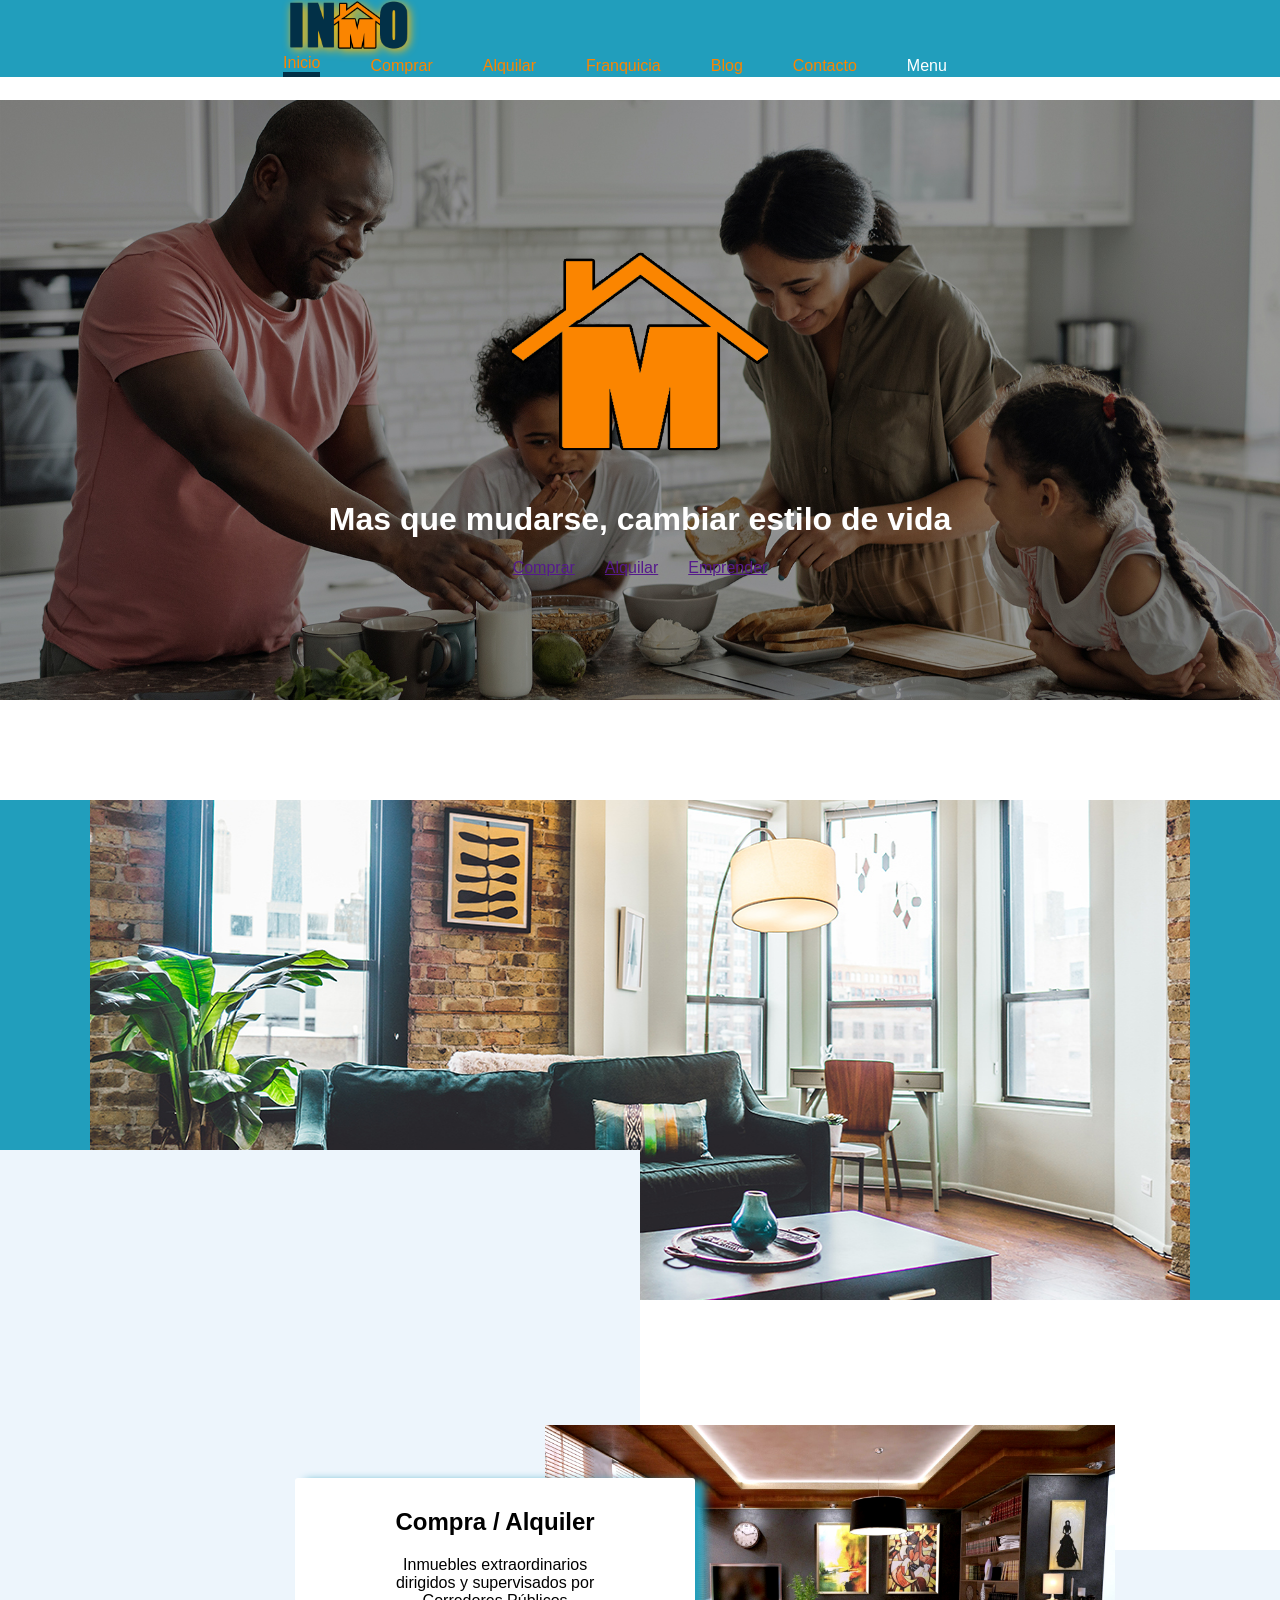
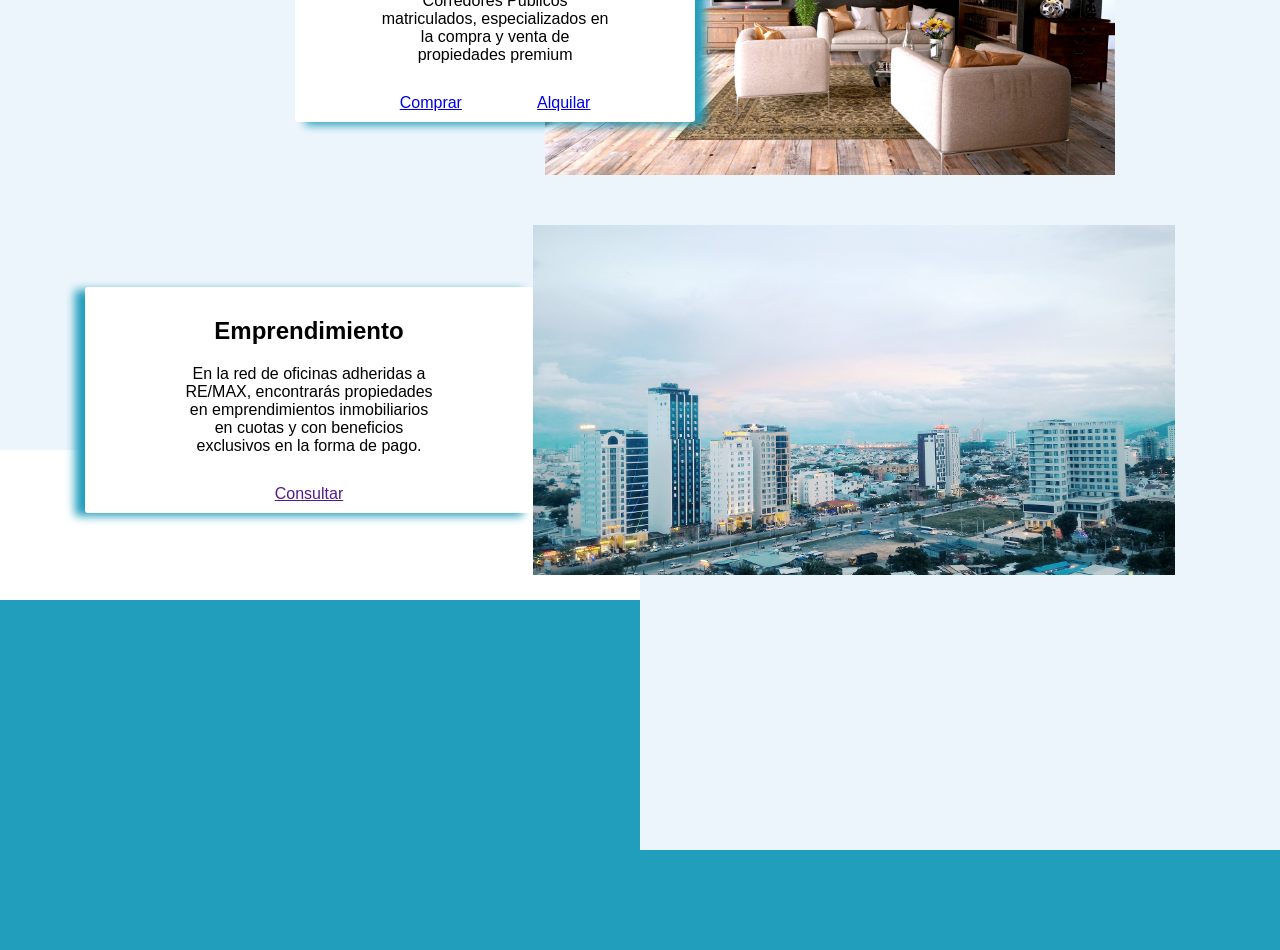
==== index.htm @ b8af3790 "UPDATE link de pagina de inicio" ====
<!DOCTYPE html>
<html lang="en">
    <head>
        <meta charset="UTF-8" />
        <meta http-equiv="X-UA-Compatible" content="IE=edge" />
        <meta name="viewport" content="width=device-width, initial-scale=1.0" />  
        <link rel="stylesheet" href="assets/css/grillas.css">   
        <!-- ACA SE IMPORTAN LOS ESTILOS QUE VAN EN EL NAV , VA EN TODAS LAS PAGINAS--> 

        <link rel="stylesheet" href="assets/css/menuFloat.css">

        <!-- ############################################# -->
        <link rel="stylesheet" href="assets/css/inicio/header.css">
        <link rel="stylesheet" href="assets/css/inicio/services.css">
        <link rel="stylesheet" href="assets/css/muestraFotos.css">
        <link rel="stylesheet" href="assets/css/footer.css">
        <script src="assets/js/scroll.js"></script>
    <title>Inmobiliaria</title>
    </head>
    <body>
    	<nav class="menuFlot">
        		<div class="conteinerRow">
        			<div class="row1">
	        			<div class="c1">
	        				<img src="sources/logo.png" alt="" class="logo">
	        			</div>
	        			<div class="c3 menuPaginas">
	        				<a href="" class="pagActual opMenu">Inicio</a>
	        				<a href="pestañas/comprar.html" class="opMenu">Comprar</a>
	        				<a href="" class="opMenu">Alquilar</a>
	        				<a href="" class="opMenu">Franquicia</a>
	        				<a href="" class="opMenu">Blog</a>
	        				<a href="" class="opMenu">Contacto</a>
	        				<a href="" class="burgerMenu">Menu</a>
	        			</div>
	        		</div>
        		</div>
        	</nav>
        <header>
        	
            
                <div class="row1">
                    <div class="c4 imgHeader  anchoCompleto">
                       <div class="row1 anchoCompleto">
                           <div class="c4 sinPadding anchoCompleto">
                               <img src="sources/isotipo.png" alt="" class="isotipo">
                           </div>
                       </div>
                       <div class="row1 anchoCompleto">
                           <div class="c4 anchoCompleto sinPadding">
                               <h1>Mas que mudarse, cambiar estilo de vida</h1>
                           </div>
                       </div>
                       <div class="row1 anchoCompleto">
                           <div class="c4 anchoCompleto  botonesFlyer">
                               <span><a href="" class="boton">Comprar</a></span>
                               <span><a href="" class="boton">Alquilar</a></span>
                               <span><a href="" class="boton">Emprender</a></span>
                           </div>
                       </div>
                    </div>
                </div>
            
        	
         
        </header>

        <main>
        	<section id="fotos">
        		<div class="conteinerRow">
        			<div class="row1">
        				<div class="c4" id="fotosContent">
        					
        					
        				</div>
        			</div>
        		</div>
        	</section>
            <section class="service" id="servicios">
            	<div class="conteinerRow">
	            	<div class="row1">
	            		<div class="c4 contentServicio cs1">
	            			<div class="foto">
	            				
	            			</div>
	            			<div class="texto">
	            				<h1>Compra / Alquiler</h1>
	            				<p>Inmuebles extraordinarios dirigidos y supervisados por Corredores Públicos matriculados, especializados en la compra y venta de propiedades premium</p>
	            				<div class="sBotones">
		            				<a href="#" class="boton">Comprar</a>
                                    <a href="#" class="boton">Alquilar</a>
		            			</div>
	            			</div>
	            			<div class="fondoMedio"></div>
	            			
	            		</div>
	            	</div>
	            	<div class="row1">
	            		<div class="c4 contentServicio cs2">
	            			<div class="foto">
	            				
	            			</div>
	            			<div class="texto">
	            				<h1>Emprendimiento</h1>
	            				<p>En la red de oficinas adheridas a RE/MAX, encontrarás propiedades en emprendimientos inmobiliarios en cuotas y con beneficios exclusivos en la forma de pago.</p>
	            				<div class="sBotones">
		            				<a href="" class="boton">Consultar</a>
		            				
		            			</div>

	            			</div>
	            			<div class="fondoMedio"></div>
	            			
	            		</div>
	            	</div>
	            </div>
            </section>
        </main>
        <footer>

        </footer>
        <script type="text/javascript" src="assets/js/muestraFotos.js"></script>
    </body>
</html>
---- assets/css/grillas.css ----
:root{
<<<<<<< HEAD
	/*--border: 1px solid red;

	/*--fondoF: #9DDB89FF;
	--fondoC: #DADC74FF;*/
	--color1: #000000;
	--color2:#14213d;
	--color3: #fca311;
	--color4: #e5e5e5;
	--color5: #ffffff;
	--iconSize1: 50px;
	--iconSize2: 100px;
	--altoSection: 450px;
	--fuentePrimary:'Rubik', sans-serif;
	
}
*{
	font-family: var(--fuentePrimary);
=======
	/*--border: 1px solid red;*/
	--color1: #8ecae6;
	--color1-l2: #EDF5FCFF;
	--color2:#219ebc;
	--color3: #023047;
	--color4: #ffb703;
	--color5: #fb8500;
	--iconSize1: 50px;
	--iconSize2: 100px;
	--altoSection: 450px;

}
*{
	font-family: sans-serif;
>>>>>>> Guille
}
body{
	margin:0;
}
.conteinerRow{
	display: flex;
	flex-direction: column;
	align-items: center;
	width: 86%;
	margin-left: 7%;
	border: var(--border);
}
<<<<<<< HEAD
.row1{
	display: flex;
	width: 99.2%;
	height: auto;
	flex-direction: row;
	justify-content: space-between;
	border: var(--border);
	background-color: var(--fondoF)
=======
.row{
	display: flex;
	width: 99.2%;
	flex-direction: row;
	justify-content: space-between;
	border: var(--border);
>>>>>>> Guille

}
.c1{
	position: relative;
	float: left;
	width: 20%;
	min-width: 20%;
	padding: 10px 10px;
	border: var(--border);
	margin-top: 5px;
	margin-bottom: 5px;
<<<<<<< HEAD
	background-color: var(--fondoC);
=======
>>>>>>> Guille
}
.c2{
	position: relative;
	float: left;
	width: 46.1%;
	min-width: 46.1%;
	padding: 10px 10px;
	border: var(--border);
	margin-top: 5px;
	margin-bottom: 5px;
<<<<<<< HEAD
	background-color: var(--fondoC);
=======
>>>>>>> Guille
}
.c3{
	
	position: relative;
	float: left;
	width: 72.15%;
	min-width: 72.15%;
	padding: 10px 10px;
	border: var(--border);
	margin-top: 5px;
	margin-bottom: 5px;
<<<<<<< HEAD
	background-color: var(--fondoC);
=======
>>>>>>> Guille
}
.c4{
	position: relative;
	float: left;
	width: 98.2%;
	min-width: 98.2%;
	padding: 10px 10px;
	border: var(--border);
	margin-top: 5px;
	margin-bottom: 5px;
<<<<<<< HEAD
	background-color: var(--fondoC);
}
section{
	margin-top: 100px;
	padding-top: 25px;
	padding-bottom: 25px;
	border: var(--border);
}
.anchoCompleto{
	width: 100% !important;
}
.altoCompleto{
	position: relative;
	height: 100%;
}
.alto1-2{
	position: relative;
	height: 50%;
}
.ancho1-2{
	position: relative;
	width: 50%;
}
.alto1-4{
	position: relative;
	height: 25%;
}
.ancho1-4{
	position: relative;
	width: 25%;
}
.alto3-4{
	position: relative;
	height: 75%;
}
.ancho3-4{
	position: relative;
	width: 75%;
}
.sinPadding{
	padding: 0;
}

.boton{
	border-radius: 5px;
	padding: 5px 10px;
	border: 1px solid var(--color1);
	background-color: var(--color2);
	color:white;
	text-decoration: none;
}
.botonGhost{
	border-radius: 5px;
	padding: 3px 5px;
	border: 1px solid var(--color3);
	text-decoration: none;
	color: var(--color3);
	margin: 0px 30px;
}
 .tCentrado{
 	text-align: center;
 }
=======
}
section{
	margin-top: 100px;
	
	border: var(--border);
}
>>>>>>> Guille

/* MEDIA QUERY */
@media (max-width: 1400px) and (min-width: 1121px){
   
}

@media (max-width: 1120px) and (min-width: 993px) {

}

@media (max-width: 992px) and (min-width: 769px){
<<<<<<< HEAD
	.row1{
=======
	.row{
>>>>>>> Guille
   		display: block;
   	}
	.c1,.c2{
		min-width: 46.8%;
	}
<<<<<<< HEAD
	.c3{
		min-width: 97%;
	}
	.c4{
		min-width: 100%;
	}
=======
	.c3,.c4{
		min-width: 97%;
	}
>>>>>>> Guille
  
}

@media (max-width: 768px) and (min-width: 577px){
	.conteiner{
		display: none;
	}
<<<<<<< HEAD
   	.row1{
=======
   	.row{
>>>>>>> Guille
   		display: block;
   	}
    .c1,.c2,.c3,.c4{
    	position: relative;
    	min-width: 96.5%;
    }

}

@media (max-width: 576px) and (min-width: 481px){
  
}

/*CELULARES*/
@media (max-width: 480px) and (min-width: 401px){
   .conteiner{
		display: none;
	}
<<<<<<< HEAD
   	.row1{
   		display: block;
   	}
    .c1,.c2,.c3{
    	position: relative;
    	min-width: 100%;
    	padding: 0;
    }
    .c4{
    	position: relative;
    	min-width: 100%;
    	padding: 0;
    }
    section{
    	margin-top: 25px;
    	padding-top:10px;
    	padding-bottom: 10px;
=======
   	.row{
   		display: block;
   	}
    .c1,.c2,.c3,.c4{
    	position: relative;
    	min-width: 93.5%;
>>>>>>> Guille
    }

}

@media (max-width: 400px) and (min-width: 361px) {
	.conteiner{
		display: none;
	}
<<<<<<< HEAD
   	.row1{
=======
   	.row{
>>>>>>> Guille
   		display: block;
   	}
    .c1,.c2,.c3,.c4{
    	position: relative;
    	min-width:93.5%;
    }
}

@media (max-width: 360px) {
  .conteiner{
		display: none;
	}
<<<<<<< HEAD
   	.row1{
=======
   	.row{
>>>>>>> Guille
   		display: block;
   	}
    .c1,.c2,.c3,.c4{
    	position: relative;
    	min-width: 93.5%;
    }
}

@media (min-width: 1200px) {
   
}
---- assets/css/menuFloat.css ----
.menuFlot{
	
<<<<<<< HEAD
	background-color: var(--color2);
	position: fixed;
	width: 100%;
	height: 100px;
	top: 0;
	z-index: 3;
	transition: all .6s ease;
=======
	background-color: var(--color1);
	position: fixed;
	width: 100%;
	height: auto;
	top: 0;
	z-index: 3;
>>>>>>> Guille
	

}
.menuFlot>div>div>div>.logo{
	position: relative;
	height: 50px;
<<<<<<< HEAD
	transition: all 1s ease;
	filter: drop-shadow(2px 2px 5px var(--color4));
=======
>>>>>>> Guille
	
}

.menuPaginas{
	display: flex;
	flex-direction: row;
	align-items: center;
	justify-content: flex-end;

}
.menuPaginas a{
	margin-right: 50px;
	color: white;
	transition: all .3s ease;
	text-decoration: none;
}
.menuPaginas a:hover{
	border-bottom: 5px solid var(--color3);
}

.pagActual{
	border-bottom: 5px solid var(--color3);
<<<<<<< HEAD
}

@media (max-width: 480px){
	.menuPaginas>.opMenu{
		display: none;
	}
	.menuPaginas{
		position: relative;
		margin-top: -40px;
	}
=======
>>>>>>> Guille
}
---- assets/css/inicio/header.css ----
header{

	position: relative;
	margin-top: 100px;
	
}
.imgHeader{
	display: flex;
	flex-direction: column;
	justify-content: center;
	background-image: url(../../../sources/pexels-august-de-richelieu-4259140.jpg);
	background-size: cover;
	background-position-y:center; 
	height: 600px;
<<<<<<< HEAD
	color: white;

}

.isotipo{
	width: 20%;
}

.imgHeader>div>div{
	display: flex;
	flex-direction: row;
	justify-content: center;

}
.botonesFlyer{
	gap:30px;
	flex-wrap: wrap;
}

@media (max-width: 480px){
	.isotipo{
		width: 40%;
	}
}

=======

}
.completeW{
	width: 100%;
}
.imgHeader div h1,h2{
	display: block;
	width: 100%;
	text-align: center;
	color: white;
}
.botonesHeader{
	justify-content: center;
}
.botonesHeader a{
	
	font-size: 24px;
	
	background-color: var(--color2);
	text-decoration: none;
	color: white;
	padding: 5px 20px;
	border-radius: 5px;
	transition: all .2s ease;
}
.botonesHeader a:hover{
	background-color: var(--color1);
	

}
.botonesHeader  .butonContent{
	display: flex;
	flex-direction: row;
	justify-content: space-around;
	
}
.isotipo{
	justify-content: center;
}
.isotipo>div{
	display: flex;
	flex-direction: row;
	justify-content: center;
}
.isotipo>div>img{
	width: 50%;
}
>>>>>>> Guille
---- assets/css/inicio/services.css ----
.service{
	min-height: 550px;
<<<<<<< HEAD
	background-color: var(--color5);
=======
>>>>>>> Guille
	
}
.contentServicio{
	display: flex;
	flex-direction: row-reverse;
	height: 400px;
	align-items: center;
	flex-wrap: wrap;
<<<<<<< HEAD

=======
>>>>>>> Guille
}
.contentServicio>.foto{
	background-image: url(../../../sources/service1.jpg);
	background-size: cover;
	background-position: center;
	width: 60%;
	height: 350px;
	
	z-index: 1;
}
.contentServicio>.texto{
	min-height: 200px;
	border-radius: 3px;
	width: 40%;
<<<<<<< HEAD
	margin-right: -30px;
	z-index: 2;
	box-shadow: 0px 15px 15px var(--color2);
	background-color: white;	
	padding: 10px;
	transition:all 1s ease;
	opacity: 0;
=======
	margin-right: -100px;
	z-index: 2;
	box-shadow: 2px 2px 10px black;
	background-color: white;	
	padding: 10px;
>>>>>>> Guille
}
.contentServicio>.texto>h1,p{
	text-align: center;
}
.contentServicio>.texto>p{
	width: 60%;
	margin-left: 20%;
}
.contentServicio>.texto>.sBotones{
	display: flex;
	flex-direction: row;
	justify-content: space-around;
	width: 70%;
	margin-left: 15%;
	margin-top: 30px;
}
<<<<<<< HEAD

=======
.sBotones>a{
	text-decoration: none;
	background-color: var(--color5);
	border-radius: 5px;
	color:white;
	padding: 10px;
	width: 100px;
	text-align: center;
}
>>>>>>> Guille
.cs2{
	flex-direction: row;
}
.cs2>.texto{
<<<<<<< HEAD
	margin-left: -10px;
=======
	margin-left: -100px;
>>>>>>> Guille
}
.cs2>.foto{
	background-image: url(../../../sources/service2.jpg);
}
.fondoMedio{
	height: 100%;
	width: 50%;
	background-color: var(--color1-l2);
	z-index: 0;
	position: absolute;
<<<<<<< HEAD
	border-radius: 5px;
=======
>>>>>>> Guille
	
}
.cs1>.fondoMedio{
	left: 0;
}
.cs2>.fondoMedio{
	right: 0;
}
<<<<<<< HEAD

@media (max-width: 820px){
	.isotipo>.c1{
		width: 97%;
	}
	.isotipo>.c1>img{
		width: 20%;
	}
	.botonesHeader>.c2{
		width: 97%;
	}
}
@media (max-width: 480px){
	.contentServicio {
		padding: 0px;
		display: flex;
		flex-direction: column;
		flex-wrap: wrap;
		height: auto;
	}
	.contentServicio>div{
		width: 360px;
	}

}
=======
>>>>>>> Guille
---- assets/css/muestraFotos.css ----
.muestra{
	position: relative;

	width: 100%;
	min-width: 100%;
	height: 500px;
	flex-shrink: 2;
	transition: all 1s ease;
	left: 0px;
}

#fotosContent{
	display: flex;
	flex-direction: row;
	justify-content: flex-start;
	flex-wrap: initial;
	overflow-x: hidden;
	height: 500px;
	gap:12px;

}
#fotos{
	background-color: var(--color2);
}

@media (max-width: 480px){
	#fotosContent{
		overflow: hidden;
		height: 280px;
	}
	.muestra{
		width: 100%;
		height: auto;
		aspect-ratio: 2/1;
	}
}

@media (max-width: 360px){
	
}
---- assets/css/footer.css ----
footer{
	min-height: 350px;
	background-color: var(--color2);
}
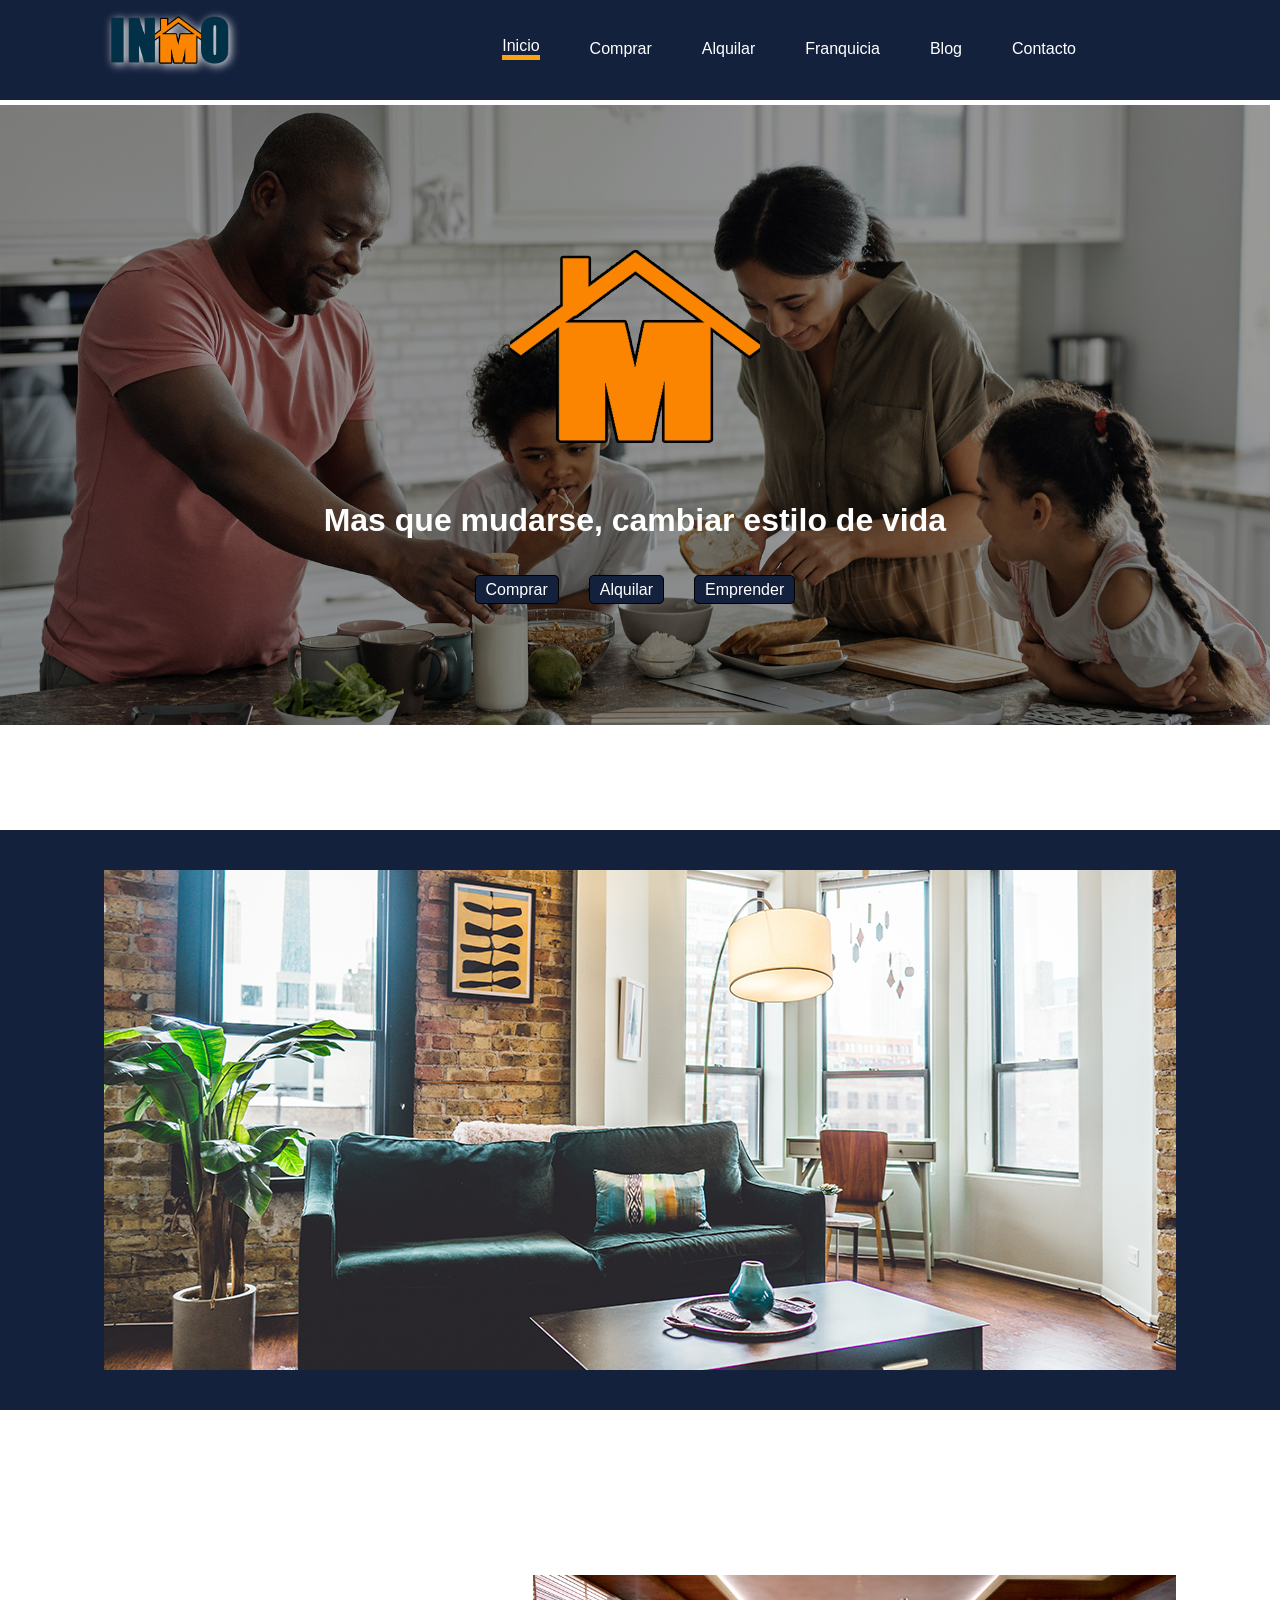
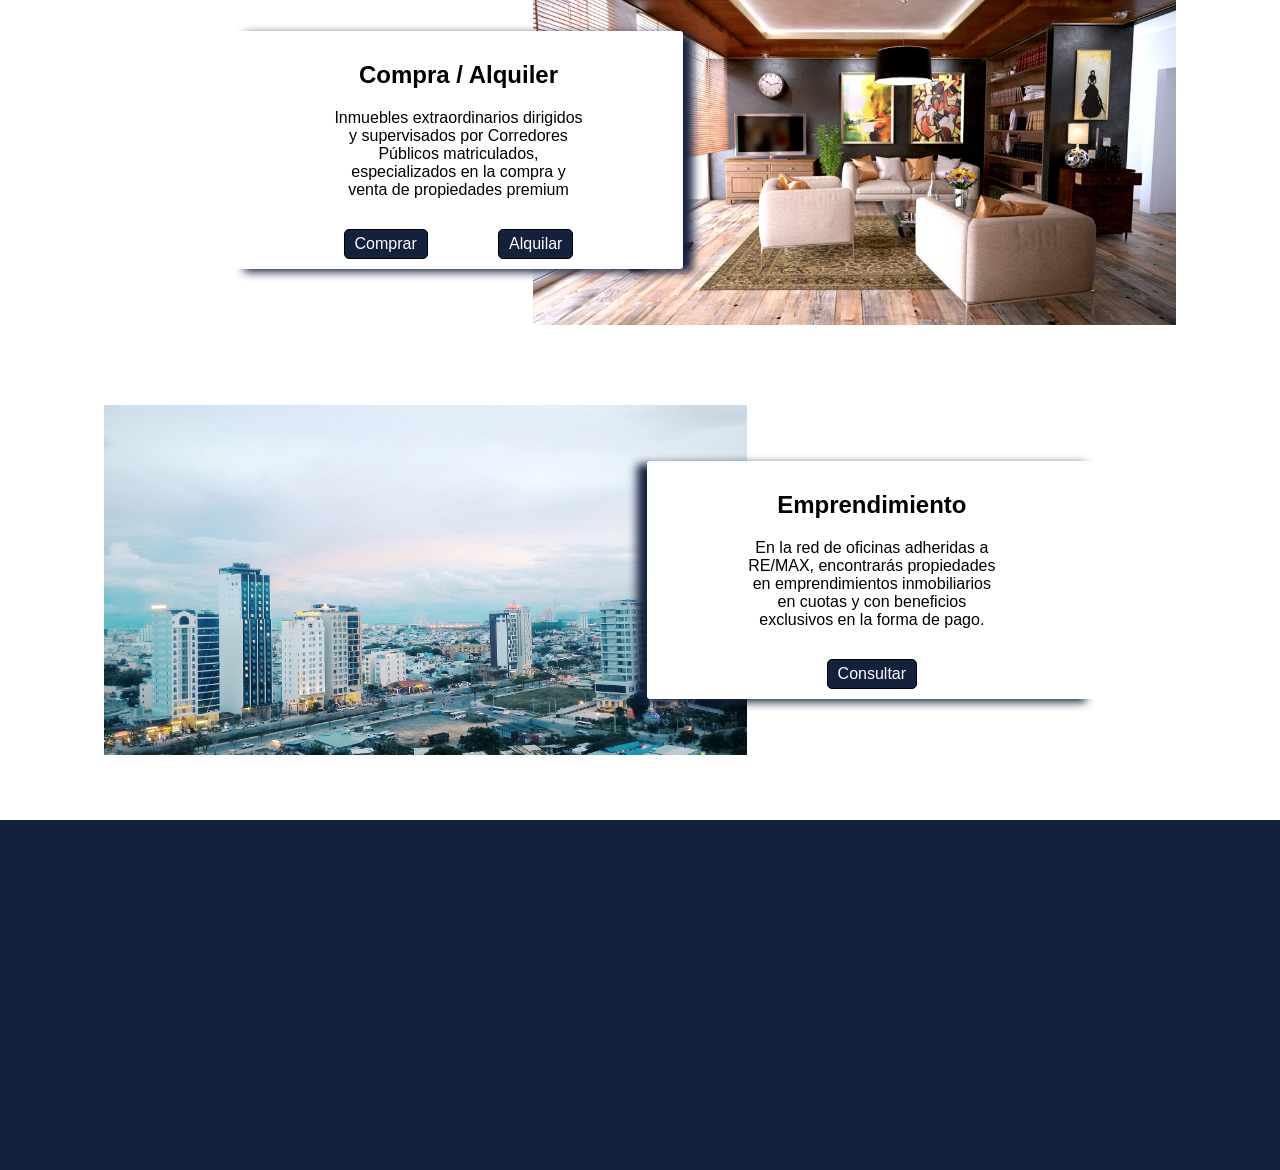
==== commit 0a46103b: "UPDATE proyecto" ====
--- a/index.htm
+++ b/index.htm
@@ -8,7 +8,7 @@
         <!-- ACA SE IMPORTAN LOS ESTILOS QUE VAN EN EL NAV , VA EN TODAS LAS PAGINAS--> 
 
         <link rel="stylesheet" href="assets/css/menuFloat.css">
-
+        <link rel="stylesheet" href="assets/css/nav/burgerMenu.css">
         <!-- ############################################# -->
         <link rel="stylesheet" href="assets/css/inicio/header.css">
         <link rel="stylesheet" href="assets/css/inicio/services.css">
@@ -25,13 +25,19 @@
 	        				<img src="sources/logo.png" alt="" class="logo">
 	        			</div>
 	        			<div class="c3 menuPaginas">
-	        				<a href="" class="pagActual opMenu">Inicio</a>
-	        				<a href="pestañas/comprar.html" class="opMenu">Comprar</a>
+	        				<a href="index.htm" class="pagActual opMenu">Inicio</a>
+	        				<a href="" class="opMenu">Comprar</a>
 	        				<a href="" class="opMenu">Alquilar</a>
 	        				<a href="" class="opMenu">Franquicia</a>
 	        				<a href="" class="opMenu">Blog</a>
-	        				<a href="" class="opMenu">Contacto</a>
-	        				<a href="" class="burgerMenu">Menu</a>
+	        				<a href="contacto.html" class="opMenu">Contacto</a>
+	        				<span id="contentMB">
+                    <div id="iconSvg">
+                      <svg>
+                        <image id="abrirMenu" xlink:href="sources/menu.svg"/>
+                      </svg>
+                    </div>
+                  </span>
 	        			</div>
 	        		</div>
         		</div>
@@ -119,6 +125,7 @@
         <footer>
 
         </footer>
+        <script type="module" src="assets/js/menuBurger.js"></script>
         <script type="text/javascript" src="assets/js/muestraFotos.js"></script>
     </body>
 </html>
--- a/assets/css/grillas.css
+++ b/assets/css/grillas.css
@@ -1,5 +1,4 @@
 :root{
-<<<<<<< HEAD
 	/*--border: 1px solid red;
 
 	/*--fondoF: #9DDB89FF;
@@ -17,22 +16,6 @@
 }
 *{
 	font-family: var(--fuentePrimary);
-=======
-	/*--border: 1px solid red;*/
-	--color1: #8ecae6;
-	--color1-l2: #EDF5FCFF;
-	--color2:#219ebc;
-	--color3: #023047;
-	--color4: #ffb703;
-	--color5: #fb8500;
-	--iconSize1: 50px;
-	--iconSize2: 100px;
-	--altoSection: 450px;
-
-}
-*{
-	font-family: sans-serif;
->>>>>>> Guille
 }
 body{
 	margin:0;
@@ -45,7 +28,6 @@
 	margin-left: 7%;
 	border: var(--border);
 }
-<<<<<<< HEAD
 .row1{
 	display: flex;
 	width: 99.2%;
@@ -54,14 +36,6 @@
 	justify-content: space-between;
 	border: var(--border);
 	background-color: var(--fondoF)
-=======
-.row{
-	display: flex;
-	width: 99.2%;
-	flex-direction: row;
-	justify-content: space-between;
-	border: var(--border);
->>>>>>> Guille
 
 }
 .c1{
@@ -73,10 +47,7 @@
 	border: var(--border);
 	margin-top: 5px;
 	margin-bottom: 5px;
-<<<<<<< HEAD
-	background-color: var(--fondoC);
-=======
->>>>>>> Guille
+	background-color: var(--fondoC);
 }
 .c2{
 	position: relative;
@@ -87,10 +58,7 @@
 	border: var(--border);
 	margin-top: 5px;
 	margin-bottom: 5px;
-<<<<<<< HEAD
-	background-color: var(--fondoC);
-=======
->>>>>>> Guille
+	background-color: var(--fondoC);
 }
 .c3{
 	
@@ -102,10 +70,7 @@
 	border: var(--border);
 	margin-top: 5px;
 	margin-bottom: 5px;
-<<<<<<< HEAD
-	background-color: var(--fondoC);
-=======
->>>>>>> Guille
+	background-color: var(--fondoC);
 }
 .c4{
 	position: relative;
@@ -116,7 +81,6 @@
 	border: var(--border);
 	margin-top: 5px;
 	margin-bottom: 5px;
-<<<<<<< HEAD
 	background-color: var(--fondoC);
 }
 section{
@@ -179,14 +143,35 @@
  .tCentrado{
  	text-align: center;
  }
-=======
-}
-section{
-	margin-top: 100px;
-	
-	border: var(--border);
-}
->>>>>>> Guille
+ .hContentCenter{
+ 	display: flex;
+ 	justify-content: center;
+ }
+
+ .parrafo1{
+ 	  font-size: 18px;
+	  line-height: 1.8;
+	  text-align: justify;
+	  color: var(--color5);
+	  margin: 0;
+	  padding: 50px 30px;
+	  background-color: var(--color2);
+	  border: 1px solid #cccccc;
+	  border-radius: 5px;
+	  box-shadow: 2px 2px 5px #cccccc;
+ }
+ .resaltar1{
+ 	color: var(--color3);
+ }
+ .mt-50{
+ 	margin-top: 50px;
+ }
+ .mt-100{
+ 	margin-top: 100px;
+ }
+ .mt-150{
+ 	margin-top: 150px;
+ }
 
 /* MEDIA QUERY */
 @media (max-width: 1400px) and (min-width: 1121px){
@@ -198,28 +183,18 @@
 }
 
 @media (max-width: 992px) and (min-width: 769px){
-<<<<<<< HEAD
 	.row1{
-=======
-	.row{
->>>>>>> Guille
    		display: block;
    	}
 	.c1,.c2{
 		min-width: 46.8%;
 	}
-<<<<<<< HEAD
 	.c3{
 		min-width: 97%;
 	}
 	.c4{
 		min-width: 100%;
 	}
-=======
-	.c3,.c4{
-		min-width: 97%;
-	}
->>>>>>> Guille
   
 }
 
@@ -227,11 +202,7 @@
 	.conteiner{
 		display: none;
 	}
-<<<<<<< HEAD
-   	.row1{
-=======
-   	.row{
->>>>>>> Guille
+   	.row1{
    		display: block;
    	}
     .c1,.c2,.c3,.c4{
@@ -250,7 +221,6 @@
    .conteiner{
 		display: none;
 	}
-<<<<<<< HEAD
    	.row1{
    		display: block;
    	}
@@ -268,14 +238,6 @@
     	margin-top: 25px;
     	padding-top:10px;
     	padding-bottom: 10px;
-=======
-   	.row{
-   		display: block;
-   	}
-    .c1,.c2,.c3,.c4{
-    	position: relative;
-    	min-width: 93.5%;
->>>>>>> Guille
     }
 
 }
@@ -284,11 +246,7 @@
 	.conteiner{
 		display: none;
 	}
-<<<<<<< HEAD
-   	.row1{
-=======
-   	.row{
->>>>>>> Guille
+   	.row1{
    		display: block;
    	}
     .c1,.c2,.c3,.c4{
@@ -301,11 +259,7 @@
   .conteiner{
 		display: none;
 	}
-<<<<<<< HEAD
-   	.row1{
-=======
-   	.row{
->>>>>>> Guille
+   	.row1{
    		display: block;
    	}
     .c1,.c2,.c3,.c4{
--- a/assets/css/menuFloat.css
+++ b/assets/css/menuFloat.css
@@ -1,6 +1,5 @@
 .menuFlot{
 	
-<<<<<<< HEAD
 	background-color: var(--color2);
 	position: fixed;
 	width: 100%;
@@ -8,25 +7,14 @@
 	top: 0;
 	z-index: 3;
 	transition: all .6s ease;
-=======
-	background-color: var(--color1);
-	position: fixed;
-	width: 100%;
-	height: auto;
-	top: 0;
-	z-index: 3;
->>>>>>> Guille
 	
 
 }
 .menuFlot>div>div>div>.logo{
 	position: relative;
 	height: 50px;
-<<<<<<< HEAD
 	transition: all 1s ease;
 	filter: drop-shadow(2px 2px 5px var(--color4));
-=======
->>>>>>> Guille
 	
 }
 
@@ -49,7 +37,6 @@
 
 .pagActual{
 	border-bottom: 5px solid var(--color3);
-<<<<<<< HEAD
 }
 
 @media (max-width: 480px){
@@ -60,6 +47,4 @@
 		position: relative;
 		margin-top: -40px;
 	}
-=======
->>>>>>> Guille
 }
--- a/assets/css/nav/burgerMenu.css
+++ b/assets/css/nav/burgerMenu.css
@@ -0,0 +1,44 @@
+#contentMB{
+	color: white;
+	margin-top: -11%;
+	position: relative;
+	margin-right: 0;
+}
+#iconSvg{
+	width: 50px;
+}
+#contentMB>svg{
+	width: 50px;
+	height: 50px;
+}
+#contentMB>svg>image{
+	width: 50px;
+	height: 50px;
+}
+#mOpciones{
+
+    width: 360px;
+    background: black;
+    display: flex;
+    justify-content: center;
+    flex-direction: column;
+    position: absolute;
+    right: -36px;
+    top: 50%;
+    overflow: hidden;
+   	height: 0;
+   	transition: all .5s ease-in-out;
+   	gap:5px;
+
+}
+#mOpciones>a{
+	margin:auto;
+	padding: 5px 0;
+	font-size: 20px;
+}
+.burgerM{
+	display: none;
+}
+.mAbierto{
+	display: block;
+}
--- a/assets/css/inicio/header.css
+++ b/assets/css/inicio/header.css
@@ -12,7 +12,6 @@
 	background-size: cover;
 	background-position-y:center; 
 	height: 600px;
-<<<<<<< HEAD
 	color: white;
 
 }
@@ -38,52 +37,3 @@
 	}
 }
 
-=======
-
-}
-.completeW{
-	width: 100%;
-}
-.imgHeader div h1,h2{
-	display: block;
-	width: 100%;
-	text-align: center;
-	color: white;
-}
-.botonesHeader{
-	justify-content: center;
-}
-.botonesHeader a{
-	
-	font-size: 24px;
-	
-	background-color: var(--color2);
-	text-decoration: none;
-	color: white;
-	padding: 5px 20px;
-	border-radius: 5px;
-	transition: all .2s ease;
-}
-.botonesHeader a:hover{
-	background-color: var(--color1);
-	
-
-}
-.botonesHeader  .butonContent{
-	display: flex;
-	flex-direction: row;
-	justify-content: space-around;
-	
-}
-.isotipo{
-	justify-content: center;
-}
-.isotipo>div{
-	display: flex;
-	flex-direction: row;
-	justify-content: center;
-}
-.isotipo>div>img{
-	width: 50%;
-}
->>>>>>> Guille
--- a/assets/css/inicio/services.css
+++ b/assets/css/inicio/services.css
@@ -1,9 +1,6 @@
 .service{
 	min-height: 550px;
-<<<<<<< HEAD
 	background-color: var(--color5);
-=======
->>>>>>> Guille
 	
 }
 .contentServicio{
@@ -12,10 +9,7 @@
 	height: 400px;
 	align-items: center;
 	flex-wrap: wrap;
-<<<<<<< HEAD
 
-=======
->>>>>>> Guille
 }
 .contentServicio>.foto{
 	background-image: url(../../../sources/service1.jpg);
@@ -30,7 +24,6 @@
 	min-height: 200px;
 	border-radius: 3px;
 	width: 40%;
-<<<<<<< HEAD
 	margin-right: -30px;
 	z-index: 2;
 	box-shadow: 0px 15px 15px var(--color2);
@@ -38,13 +31,6 @@
 	padding: 10px;
 	transition:all 1s ease;
 	opacity: 0;
-=======
-	margin-right: -100px;
-	z-index: 2;
-	box-shadow: 2px 2px 10px black;
-	background-color: white;	
-	padding: 10px;
->>>>>>> Guille
 }
 .contentServicio>.texto>h1,p{
 	text-align: center;
@@ -61,28 +47,12 @@
 	margin-left: 15%;
 	margin-top: 30px;
 }
-<<<<<<< HEAD
 
-=======
-.sBotones>a{
-	text-decoration: none;
-	background-color: var(--color5);
-	border-radius: 5px;
-	color:white;
-	padding: 10px;
-	width: 100px;
-	text-align: center;
-}
->>>>>>> Guille
 .cs2{
 	flex-direction: row;
 }
 .cs2>.texto{
-<<<<<<< HEAD
 	margin-left: -10px;
-=======
-	margin-left: -100px;
->>>>>>> Guille
 }
 .cs2>.foto{
 	background-image: url(../../../sources/service2.jpg);
@@ -93,10 +63,7 @@
 	background-color: var(--color1-l2);
 	z-index: 0;
 	position: absolute;
-<<<<<<< HEAD
 	border-radius: 5px;
-=======
->>>>>>> Guille
 	
 }
 .cs1>.fondoMedio{
@@ -105,7 +72,6 @@
 .cs2>.fondoMedio{
 	right: 0;
 }
-<<<<<<< HEAD
 
 @media (max-width: 820px){
 	.isotipo>.c1{
@@ -131,5 +97,3 @@
 	}
 
 }
-=======
->>>>>>> Guille
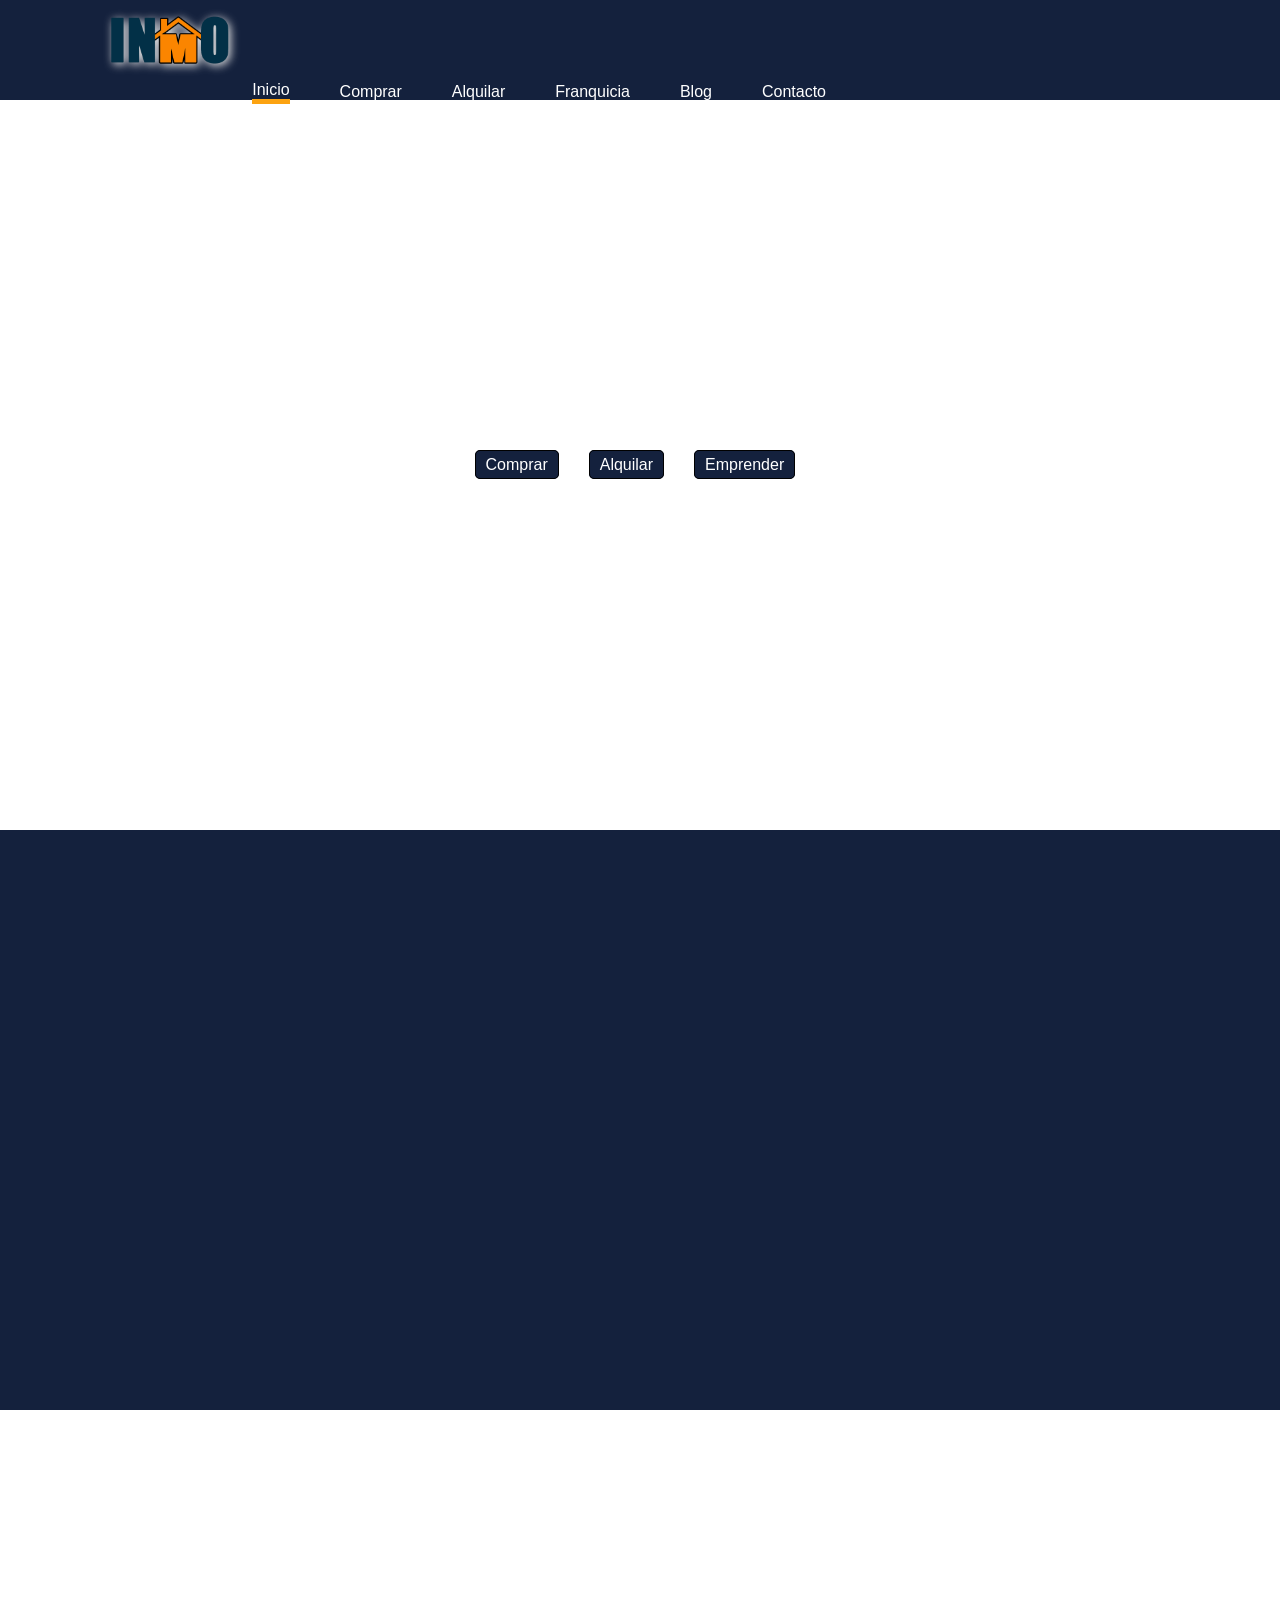
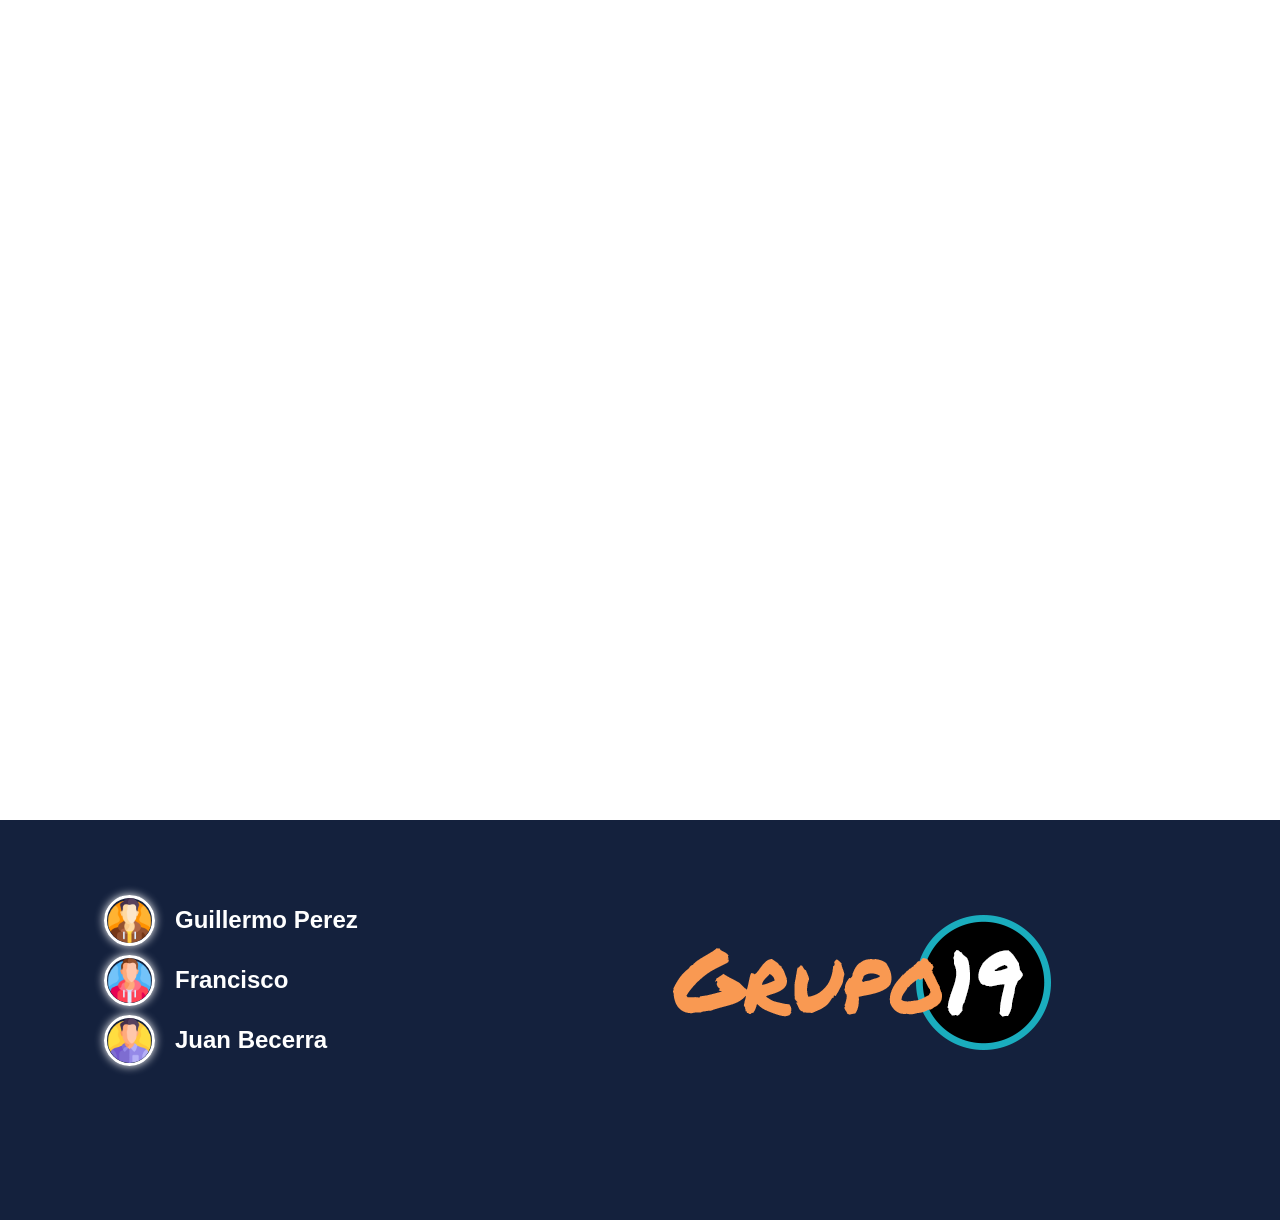
==== commit c094ee6d: "Finalizada parte de Juan Becerra" ====
--- a/index.htm
+++ b/index.htm
@@ -21,7 +21,7 @@
     	<nav class="menuFlot">
         		<div class="conteinerRow">
         			<div class="row1">
-	        			<div class="c1">
+	        			<div class="c1" id="logoNav">
 	        				<img src="sources/logo.png" alt="" class="logo">
 	        			</div>
 	        			<div class="c3 menuPaginas">
@@ -29,7 +29,7 @@
 	        				<a href="" class="opMenu">Comprar</a>
 	        				<a href="" class="opMenu">Alquilar</a>
 	        				<a href="" class="opMenu">Franquicia</a>
-	        				<a href="" class="opMenu">Blog</a>
+	        				<a href="blog.html" class="opMenu">Blog</a>
 	        				<a href="contacto.html" class="opMenu">Contacto</a>
 	        				<span id="contentMB">
                     <div id="iconSvg">
@@ -123,7 +123,27 @@
             </section>
         </main>
         <footer>
-
+            <div class="conteinerRow">
+              <div class="row1">
+                <div class="c2">
+                  <article class="alumno">
+                    <img src="sources/hombre.png" alt="">
+                    <h2>Guillermo Perez</h2>
+                  </article>
+                  <article class="alumno">
+                    <img src="sources/hombre (2).png" alt="">
+                    <h2>Francisco</h2>
+                  </article>
+                  <article class="alumno">
+                    <img src="sources/hombre (3).png" alt="">
+                    <h2>Juan Becerra</h2>
+                  </article>
+                </div>
+                <div class="c2">
+                    <img src="sources/logoG19.png" alt="">
+                </div>
+              </div>
+            </div>
         </footer>
         <script type="module" src="assets/js/menuBurger.js"></script>
         <script type="text/javascript" src="assets/js/muestraFotos.js"></script>
--- a/assets/css/footer.css
+++ b/assets/css/footer.css
@@ -1,4 +1,24 @@
 footer{
 	min-height: 350px;
+	padding-top: 50px;
 	background-color: var(--color2);
-}+}
+.alumno{
+	position: relative;
+	display: block;
+	width: 100%;
+	height: 50px;
+	display: flex;
+	flex-direction: row;
+	gap:20px;
+	align-items: center;
+	margin-top: 10px;
+	color:white;
+}
+.alumno>img	{
+	border-radius: 50%;
+	height: 90%;
+	border: 3px solid white;
+	box-shadow: 0 0 10px white;
+
+}
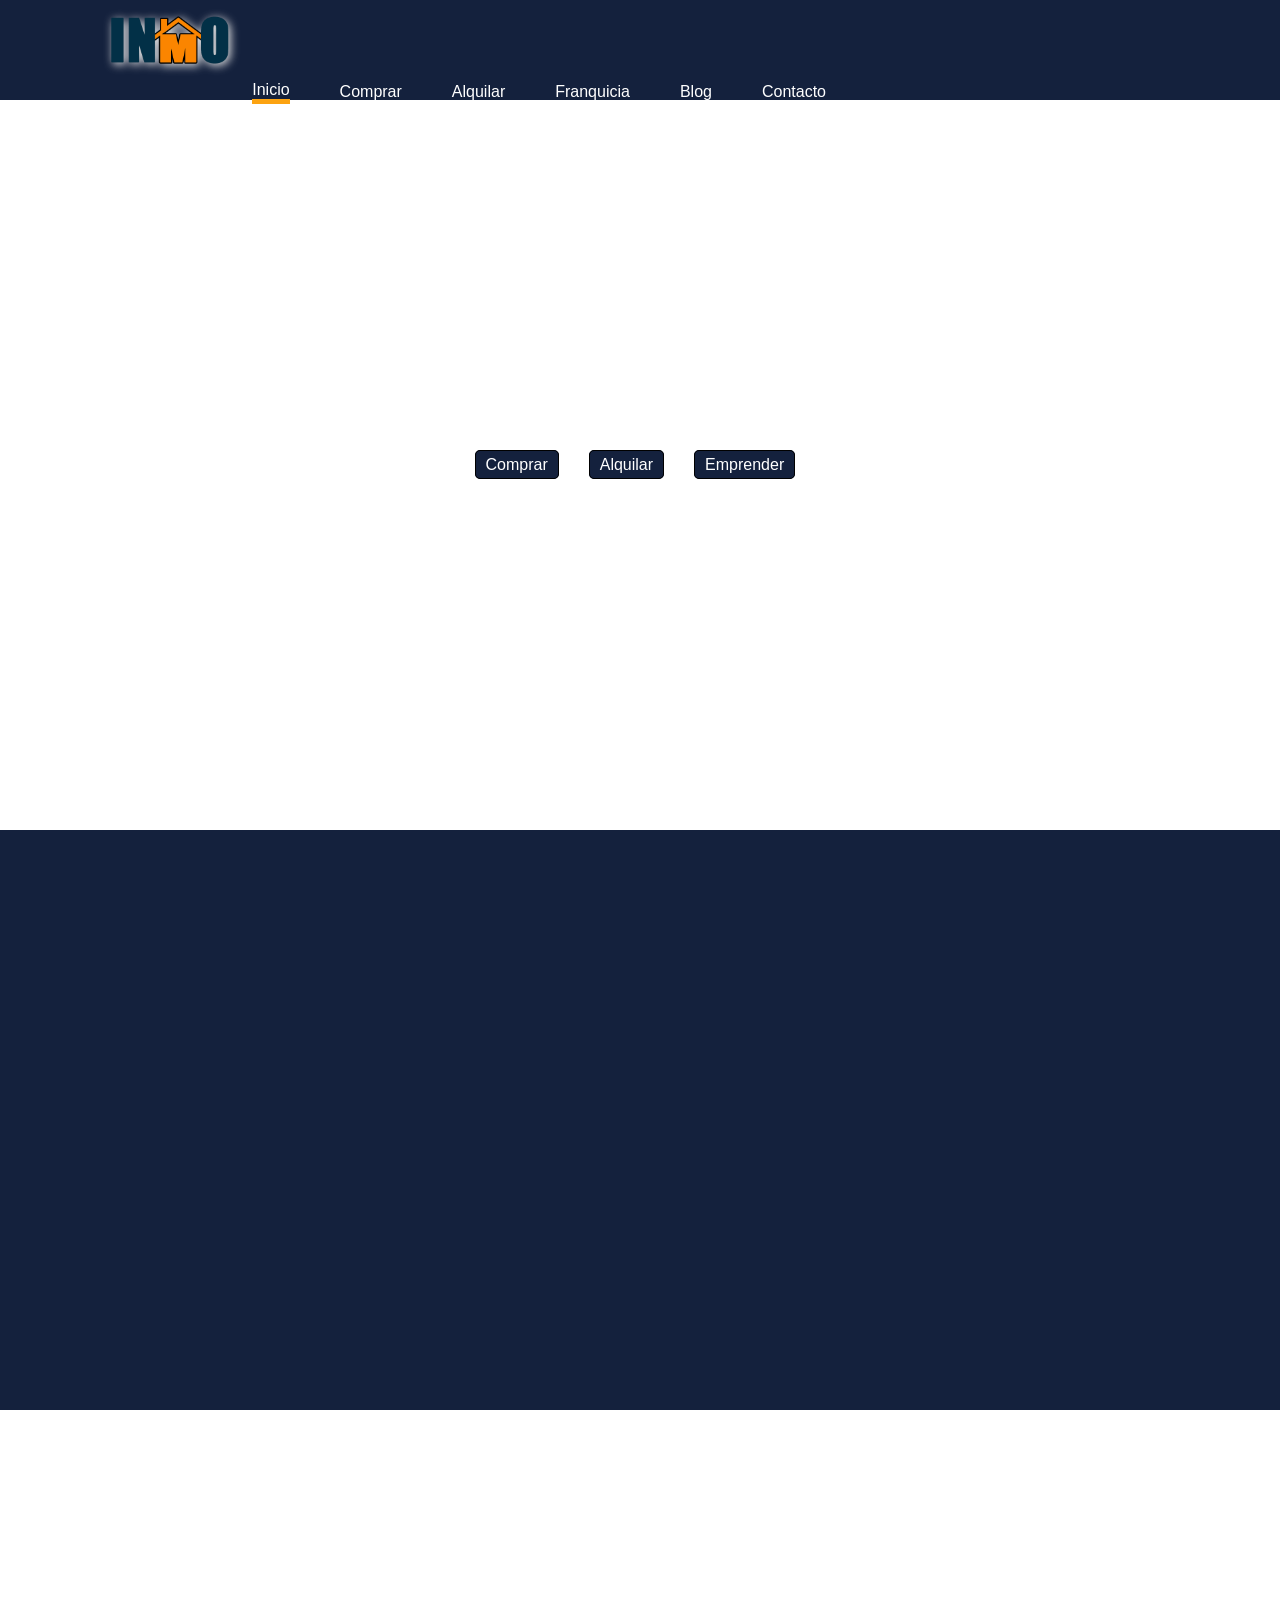
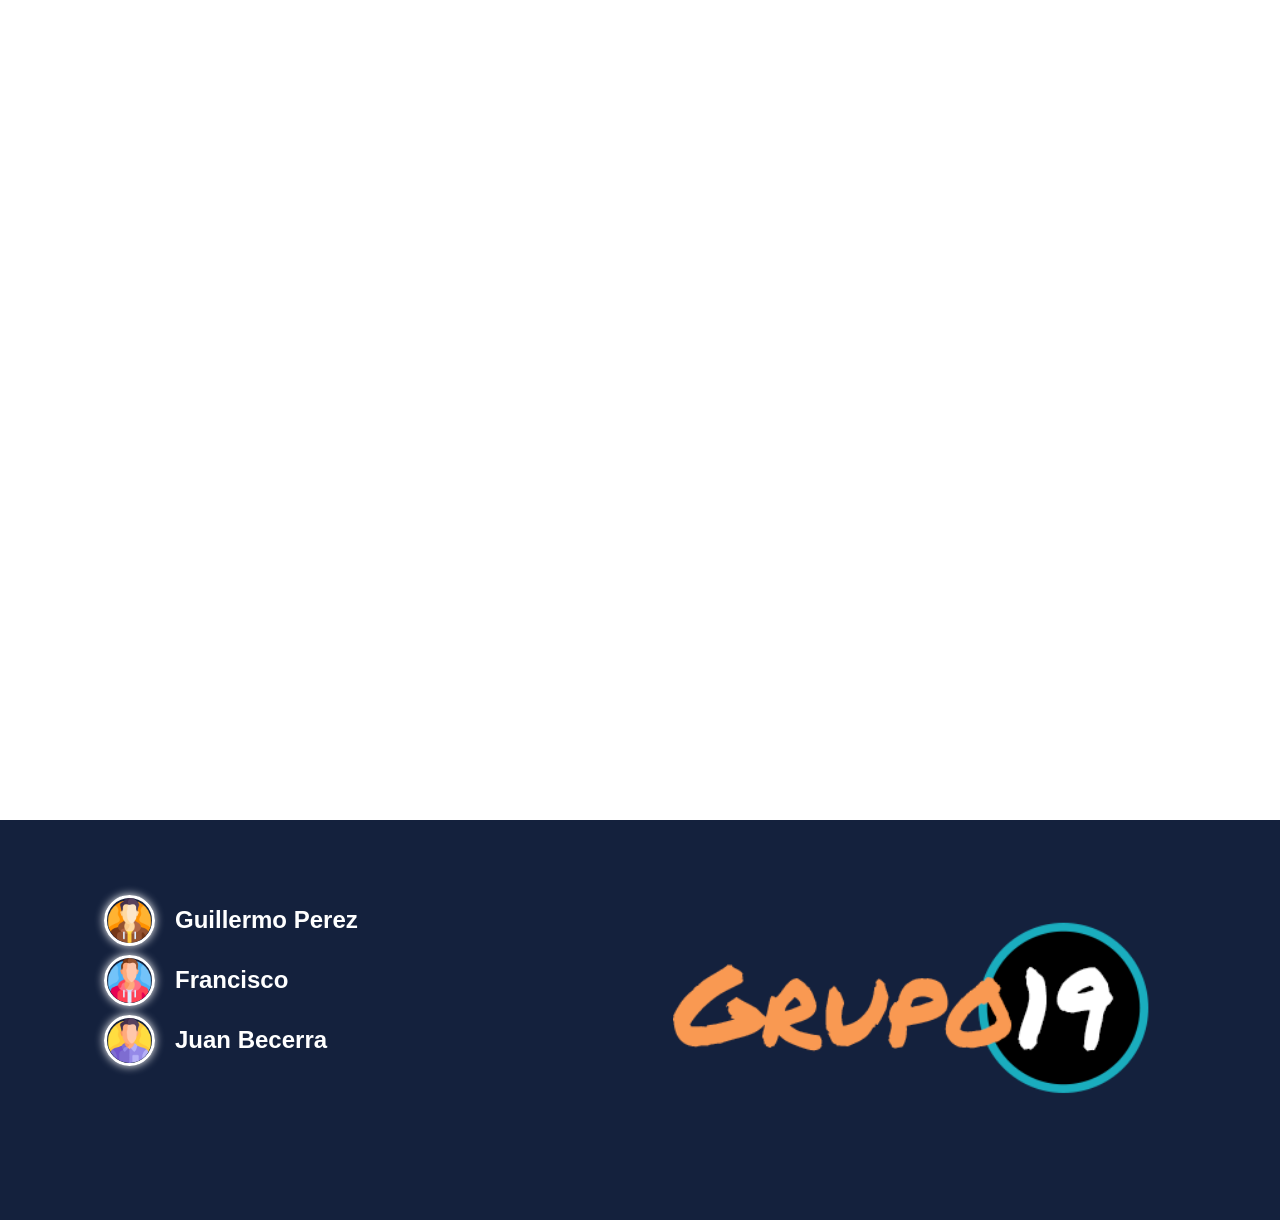
==== commit 315f5b2f: "ajustes" ====
--- a/index.htm
+++ b/index.htm
@@ -139,7 +139,7 @@
                     <h2>Juan Becerra</h2>
                   </article>
                 </div>
-                <div class="c2">
+                <div class="c2 logoGrupo">
                     <img src="sources/logoG19.png" alt="">
                 </div>
               </div>
--- a/assets/css/footer.css
+++ b/assets/css/footer.css
@@ -22,3 +22,6 @@
 	box-shadow: 0 0 10px white;
 
 }
+.logoGrupo>img{
+	width: 100%;
+}
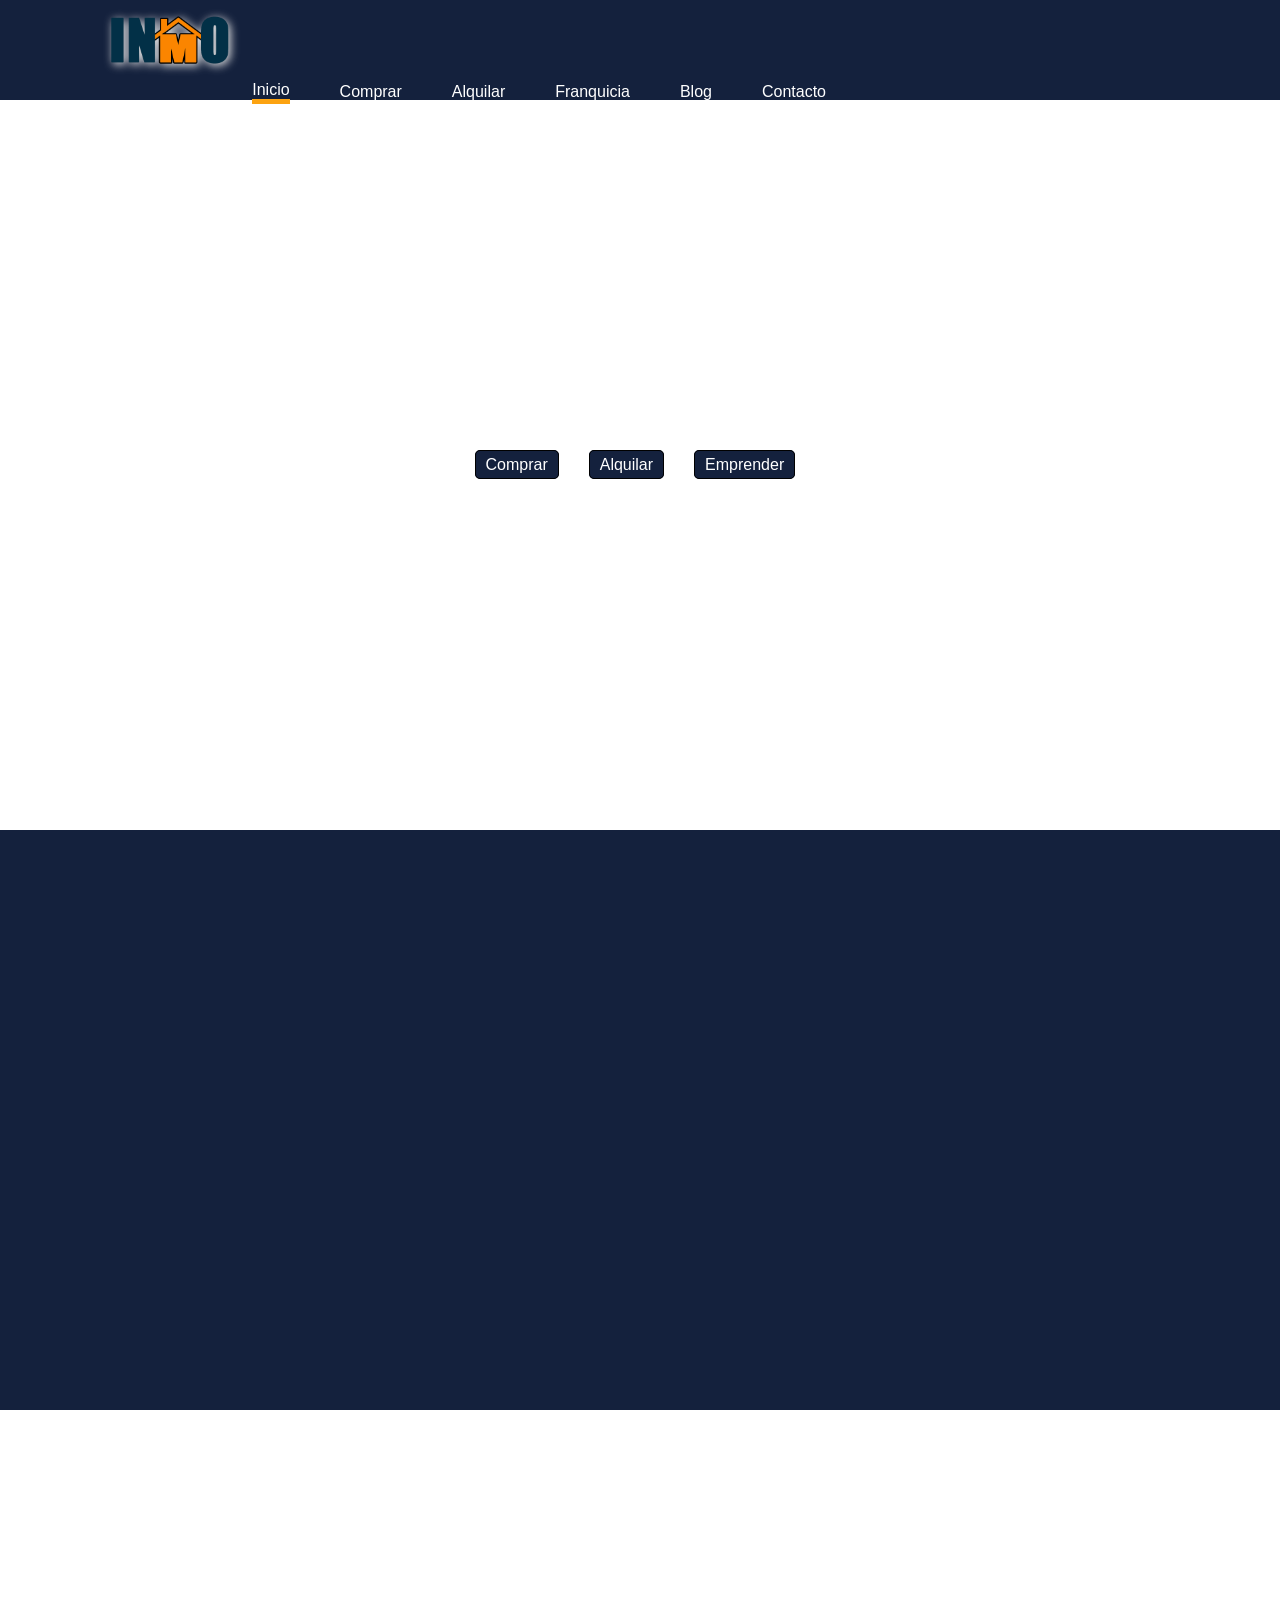
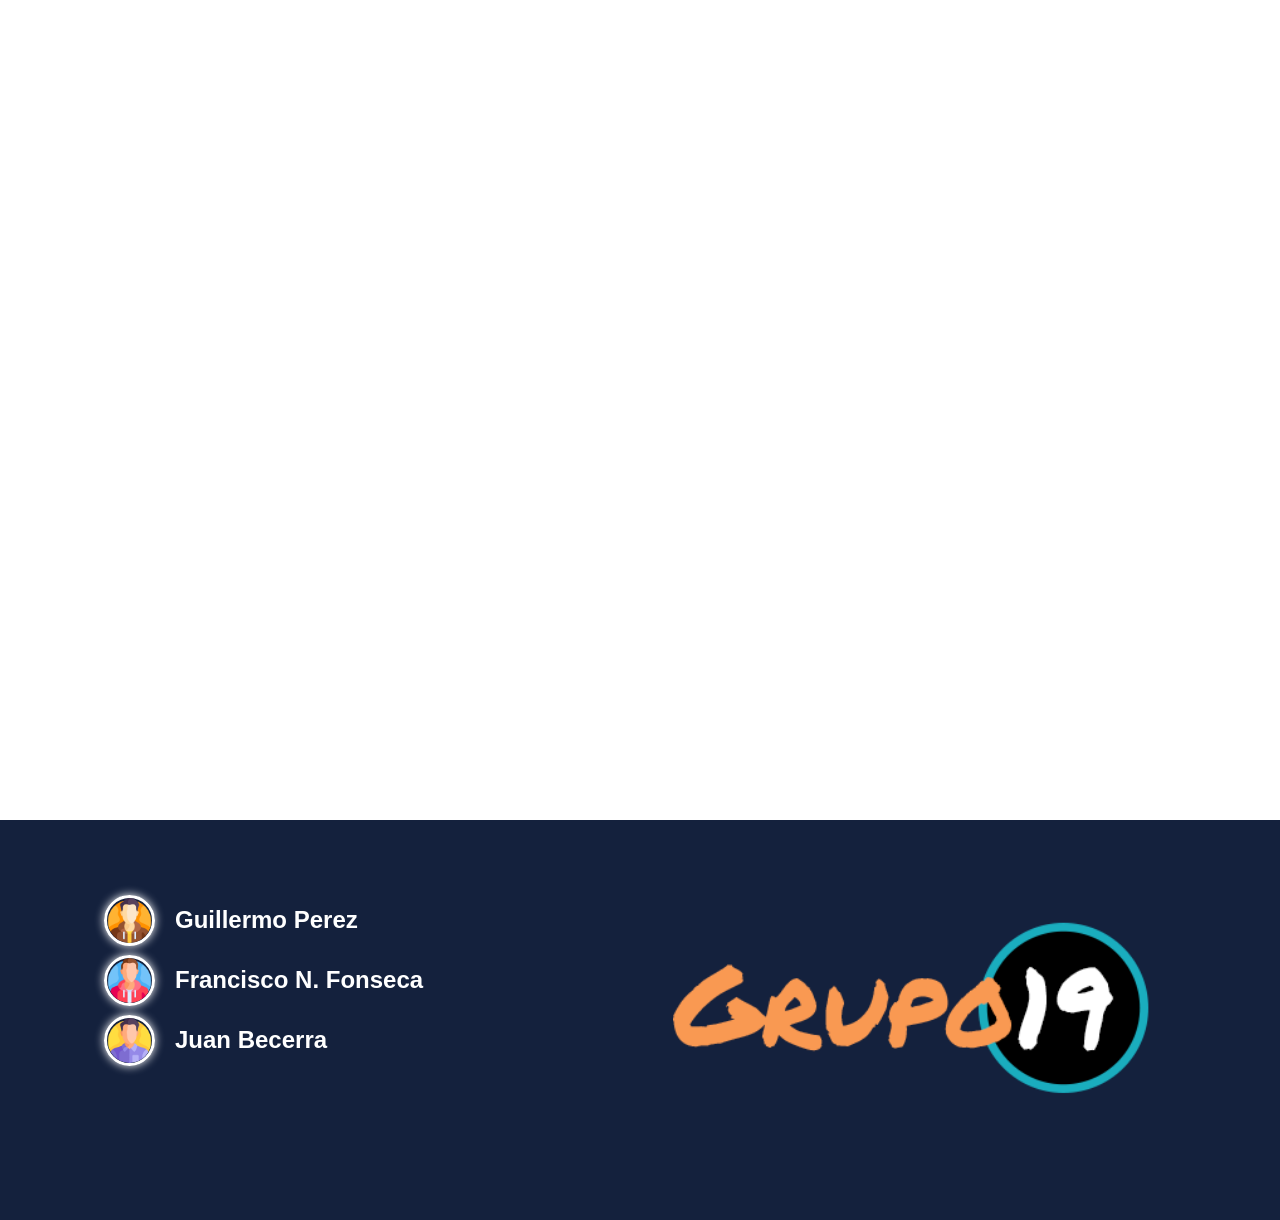
==== commit 96cf1998: "Crreccion de nombres" ====
--- a/index.htm
+++ b/index.htm
@@ -132,7 +132,7 @@
                   </article>
                   <article class="alumno">
                     <img src="sources/hombre (2).png" alt="">
-                    <h2>Francisco</h2>
+                    <h2>Francisco N. Fonseca</h2>
                   </article>
                   <article class="alumno">
                     <img src="sources/hombre (3).png" alt="">
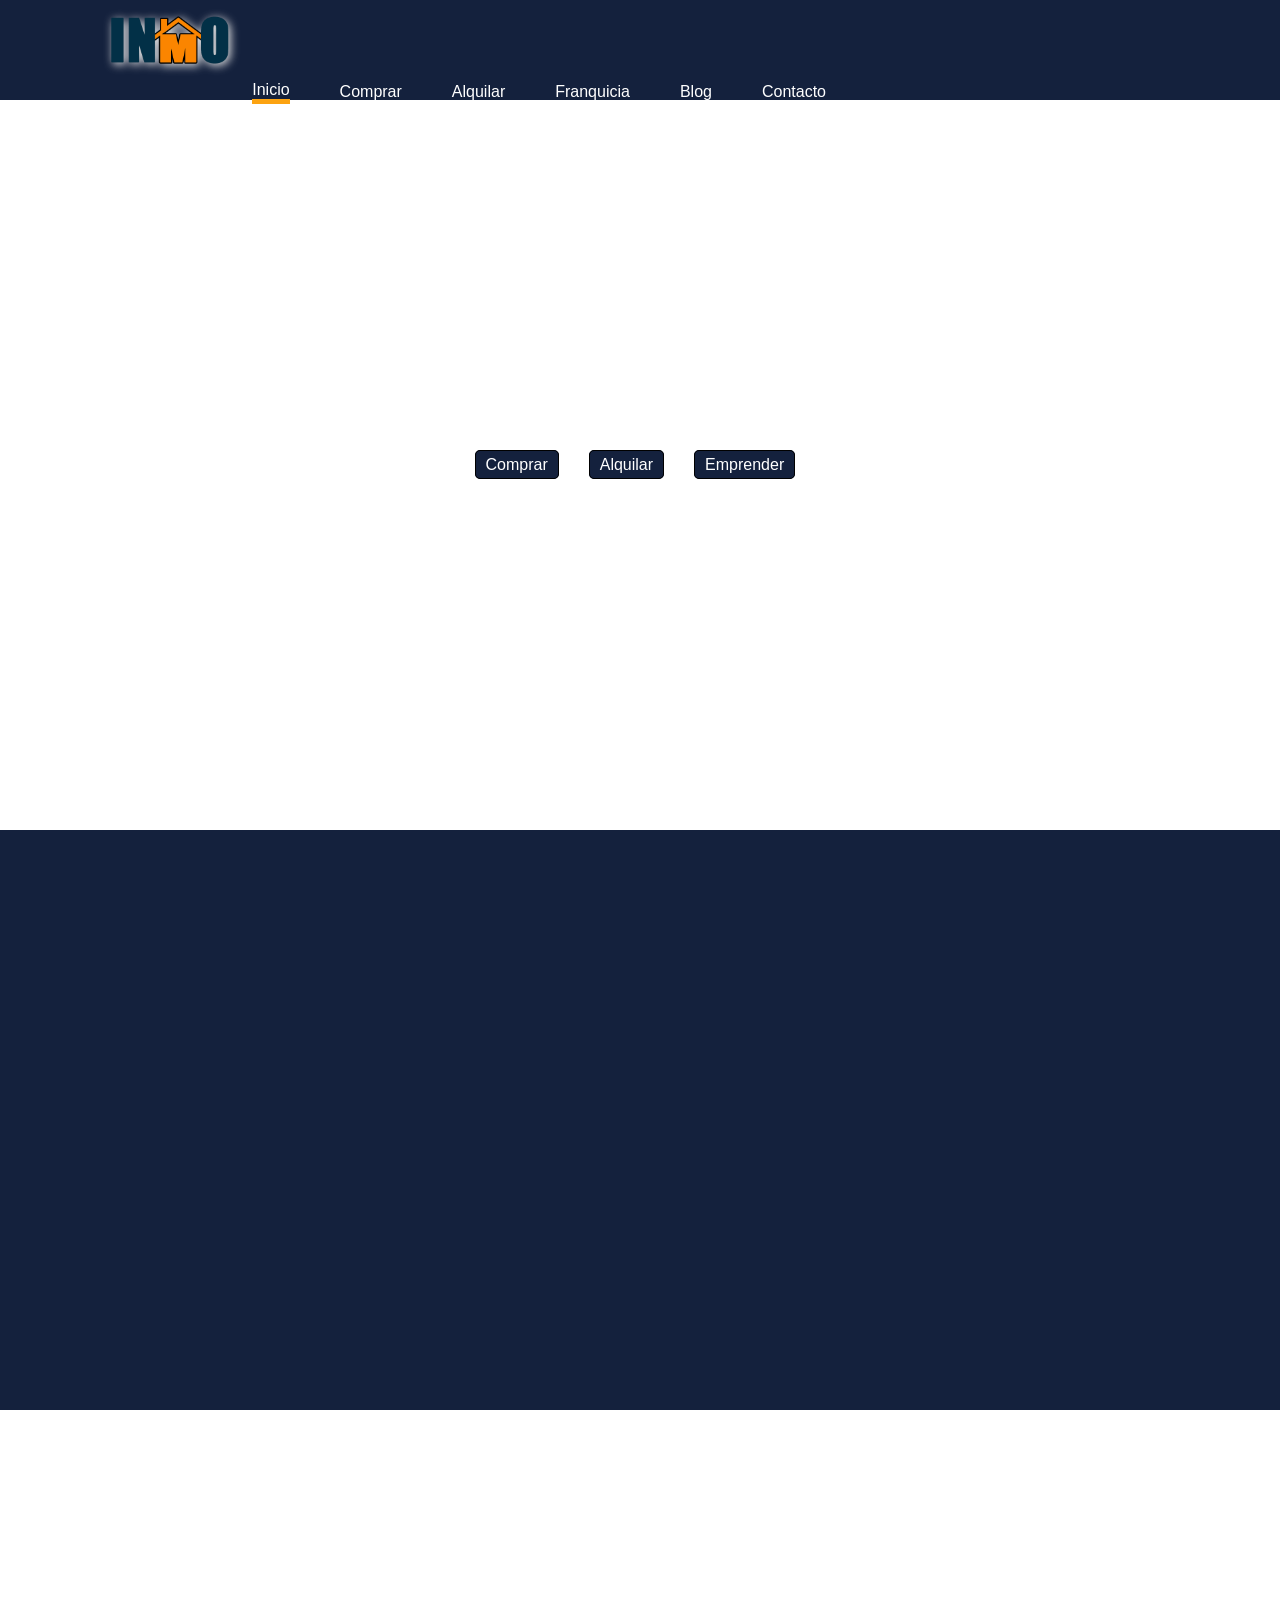
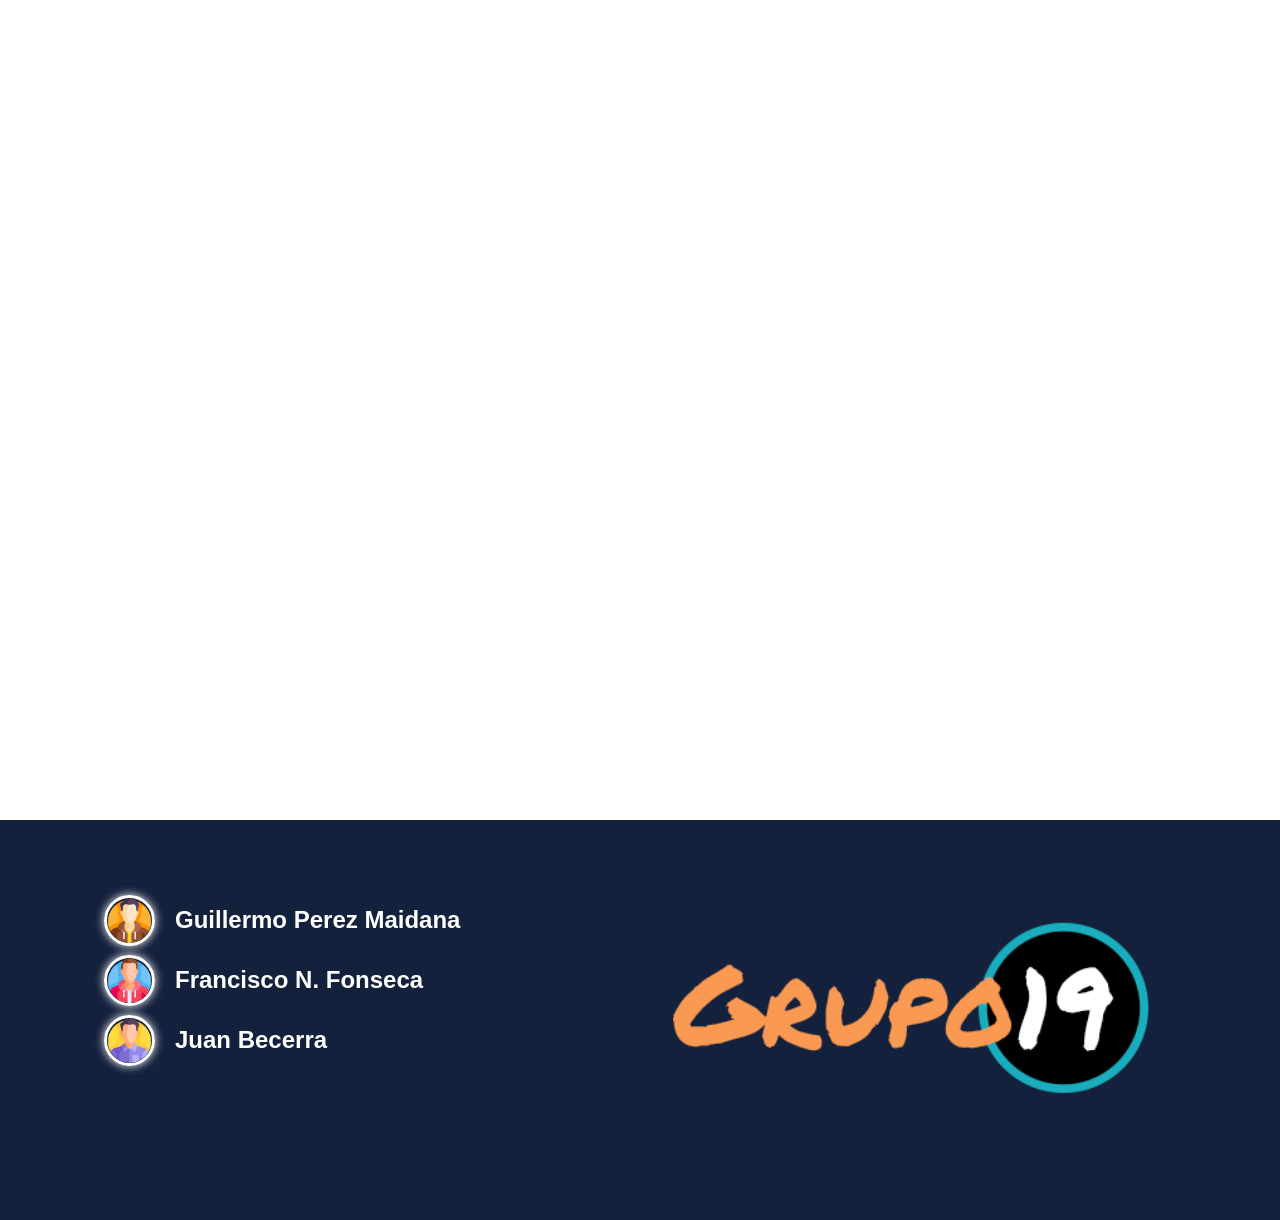
==== commit c1af8fc4: "Add files via upload" ====
--- a/index.htm
+++ b/index.htm
@@ -21,14 +21,14 @@
     	<nav class="menuFlot">
         		<div class="conteinerRow">
         			<div class="row1">
-	        			<div class="c1" id="logoNav">
+	        			<div class="c1">
 	        				<img src="sources/logo.png" alt="" class="logo">
 	        			</div>
 	        			<div class="c3 menuPaginas">
 	        				<a href="index.htm" class="pagActual opMenu">Inicio</a>
-	        				<a href="" class="opMenu">Comprar</a>
-	        				<a href="" class="opMenu">Alquilar</a>
-	        				<a href="" class="opMenu">Franquicia</a>
+	        				<a href="pestañas/comprar.html" class="opMenu">Comprar</a>
+	        				<a href="pestañas/alquilar.html" class="opMenu">Alquilar</a>
+	        				<a href="pestañas/franquicia.html" class="opMenu">Franquicia</a>
 	        				<a href="blog.html" class="opMenu">Blog</a>
 	        				<a href="contacto.html" class="opMenu">Contacto</a>
 	        				<span id="contentMB">
@@ -59,9 +59,9 @@
                        </div>
                        <div class="row1 anchoCompleto">
                            <div class="c4 anchoCompleto  botonesFlyer">
-                               <span><a href="" class="boton">Comprar</a></span>
-                               <span><a href="" class="boton">Alquilar</a></span>
-                               <span><a href="" class="boton">Emprender</a></span>
+                               <span><a href="pestañas/comprar.html" class="boton">Comprar</a></span>
+                               <span><a href="pestañas/alquilar.html" class="boton">Alquilar</a></span>
+                               <span><a href="pestañas/franquicia.html" class="boton">Emprender</a></span>
                            </div>
                        </div>
                     </div>
@@ -93,8 +93,8 @@
 	            				<h1>Compra / Alquiler</h1>
 	            				<p>Inmuebles extraordinarios dirigidos y supervisados por Corredores Públicos matriculados, especializados en la compra y venta de propiedades premium</p>
 	            				<div class="sBotones">
-		            				<a href="#" class="boton">Comprar</a>
-                                    <a href="#" class="boton">Alquilar</a>
+		            				<a href="/pestañas/comprar.html" class="boton">Comprar</a>
+                                    <a href="/pestañas/alquilar.html" class="boton">Alquilar</a>
 		            			</div>
 	            			</div>
 	            			<div class="fondoMedio"></div>
@@ -124,26 +124,26 @@
         </main>
         <footer>
             <div class="conteinerRow">
-              <div class="row1">
-                <div class="c2">
-                  <article class="alumno">
-                    <img src="sources/hombre.png" alt="">
-                    <h2>Guillermo Perez</h2>
-                  </article>
-                  <article class="alumno">
-                    <img src="sources/hombre (2).png" alt="">
-                    <h2>Francisco N. Fonseca</h2>
-                  </article>
-                  <article class="alumno">
-                    <img src="sources/hombre (3).png" alt="">
-                    <h2>Juan Becerra</h2>
-                  </article>
-                </div>
-                <div class="c2 logoGrupo">
-                    <img src="sources/logoG19.png" alt="">
+                <div class="row1">
+                  <div class="c2">
+                    <article class="alumno">
+                      <img src="sources/hombre.png" alt="">
+                      <h2>Guillermo Perez Maidana</h2>
+                    </article>
+                    <article class="alumno">
+                      <img src="sources/hombre (2).png" alt="">
+                      <h2>Francisco N. Fonseca</h2>
+                    </article>
+                    <article class="alumno">
+                      <img src="sources/hombre (3).png" alt="">
+                      <h2>Juan Becerra</h2>
+                    </article>
+                  </div>
+                  <div class="c2 logoGrupo">
+                      <img src="sources/logoG19.png" alt="">
+                  </div>
                 </div>
               </div>
-            </div>
         </footer>
         <script type="module" src="assets/js/menuBurger.js"></script>
         <script type="text/javascript" src="assets/js/muestraFotos.js"></script>
--- a/assets/css/inicio/services.css
+++ b/assets/css/inicio/services.css
@@ -95,5 +95,13 @@
 	.contentServicio>div{
 		width: 360px;
 	}
-
+	
+	.contentServicio>.texto {
+	    width: 86%;
+	    margin-top: -64%;
+	    margin-left: -25px;
+	}
+	.contentServicio>.foto{
+		width: 100%;
+	}
 }
